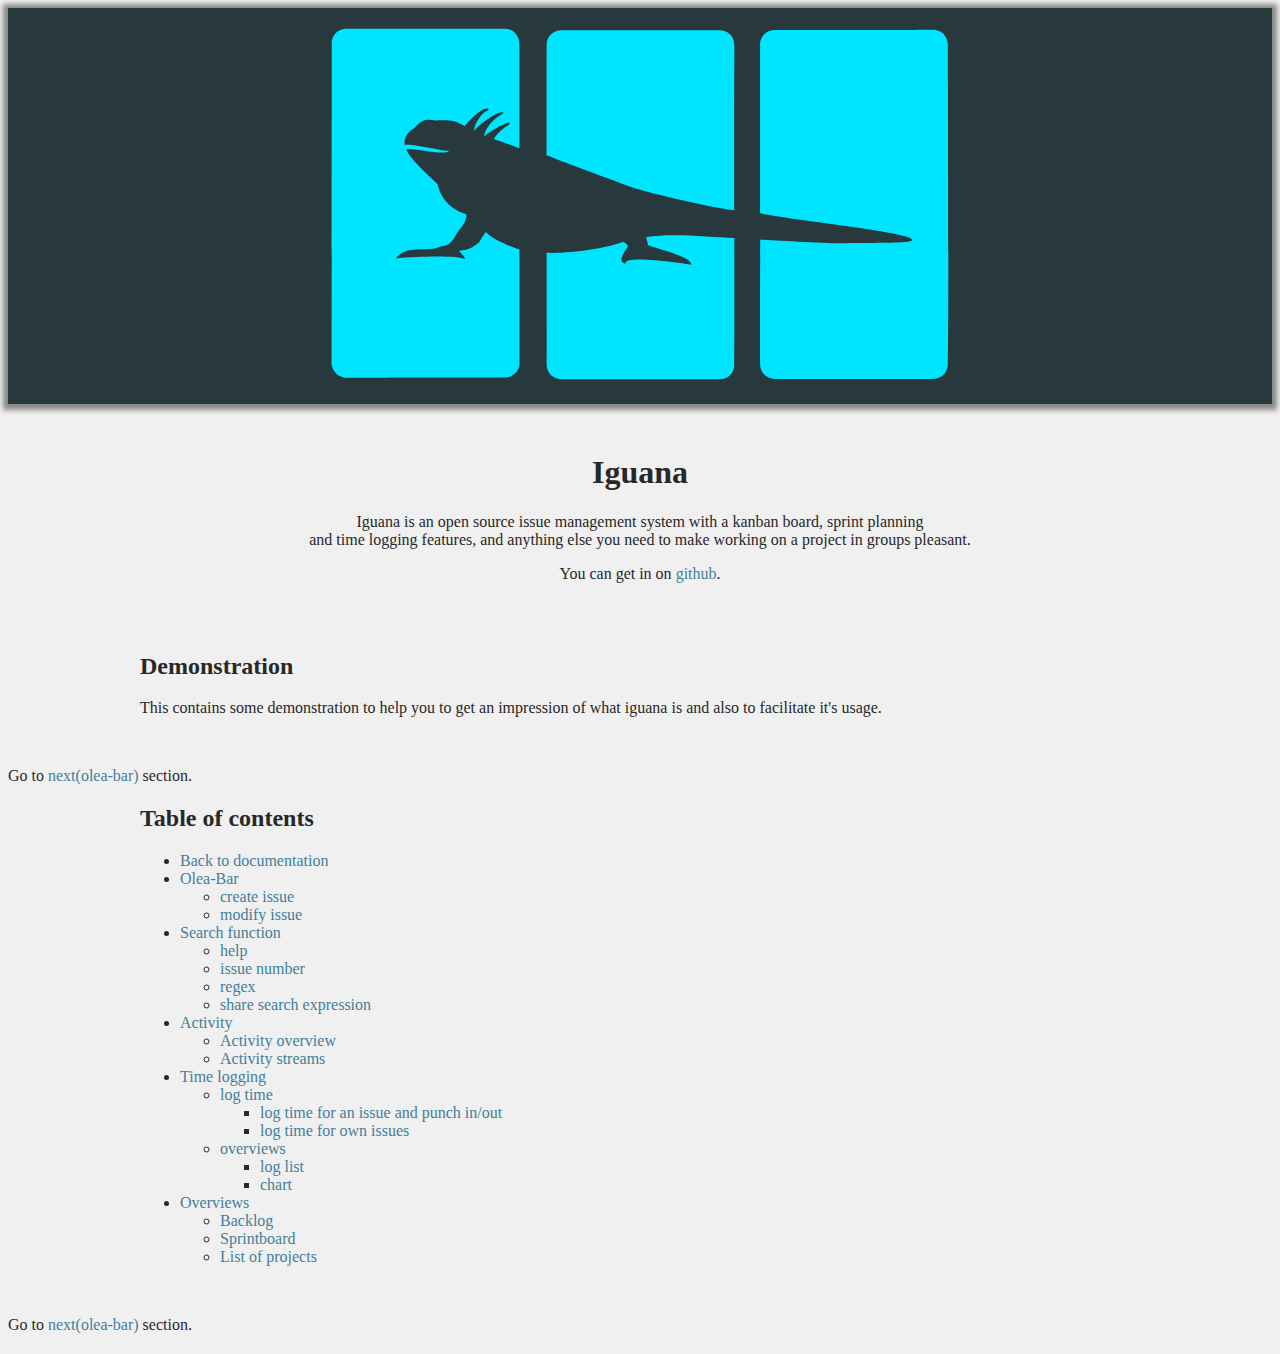
==== demonstration/index.html @ 5219178d "added previous and next section buttons for demonstration" ====
<!DOCTYPE html>
<html>
<head>
	<link rel="stylesheet" href="../style.css">
</head>
<body>


<header>
<div style="text-align:center" \>
<img src="../logo.svg" \>
</div>
</header>


<div style="text-align:center" \>
<h1>Iguana</h1>
<p>
Iguana is an open source issue management system with a kanban board, sprint planning <br \>
and time logging features, and anything else you need to make working on a project in groups pleasant.
</p>
<p>
You can get in on <a href="https://github.com/iguana-project/iguana">github</a>.
</p>
</div>







<section id="demonstration">
<div class="content">
<h2>Demonstration</h2>
This contains some demonstration to help you to get an impression of what iguana is and also to facilitate it's usage.
</div>



<div class="pre_nav">
	Go to <a href="olea-bar.html#navigation">next(olea-bar)</a> section.
</div>
<div class="content">
<div class="toc"><h2>Table of contents</h2></div>
<nav>
	<ul id="navigation">
		<li><a href="../index.html#navigation">Back to documentation</a></li>
		<li><a href="olea-bar.html#navigation">Olea-Bar</a></li>
		<ul>
			<li><a href="olea-bar.html#demo-olea_create">create issue</a></li>
			<li><a href="olea-bar.html#demo-olea_modify">modify issue</a></li>
		</ul>
		<li><a href="search_function.html#navigation">Search function</a></li>
		<ul>
			<li><a href="search_function.html#search_help">help</a></li>
			<li><a href="search_function.html#demo-search_issue_number">issue number</a></li>
			<li><a href="search_function.html#demo-search_regex">regex</a></li>
			<li><a href="search_function.html#demo-search_share_search_expressions">share search expression</a></li>
		</ul>
		<li><a href="activity.html#navigation">Activity</a></li>
		<ul>
			<li><a href="activity.html#demo-activity_overview">Activity overview</a></li>
			<li><a href="activity.html#demo-activity_streams">Activity streams</a></li>
		</ul>
		<li><a href="time_logging.html#navigation">Time logging</a></li>
		<ul>
			<li><a href="time_logging.html#demo-time_logging_log_time">log time</a></li>
			<ul>
				<li><a href="time_logging.html#demo-time_logging_issue_log_punch_in_out">log time for an issue and punch in/out</a></li>
				<li><a href="time_logging.html#demo-time_logging_for_anything">log time for own issues</a></li>
			</ul>
			<li><a href="time_logging.html#demo-time_logging_overview">overviews</a></li>
			<ul>
				<li><a href="time_logging.html#demo-time_logging_list">log list</a></li>
				<li><a href="time_logging.html#demo-chart">chart</a></li>
			</ul>
		</ul>
		<li><a href="overviews.html#navigation">Overviews</a></li>
		<ul>
			<li><a href="overviews.html#demo-overviews-backlog">Backlog</a></li>
			<li><a href="overviews.html#demo-overviews-sprintboard">Sprintboard</a></li>
			<li><a href="overviews.html#demo-overviews-project_list">List of projects</a></li>
		</ul>
	</ul>
</nav>
</div>
</section>
</body>
</html>

<div class="pre_nav">
	Go to <a href="olea-bar.html#navigation">next(olea-bar)</a> section.
</div>
---- style.css ----
body {
	background-color: rgb(240, 240, 240);
	color: rgb(40, 40, 40);
}
header{
	background-color: #28393e;
	border-color: #141c1f;
	box-shadow: 0px 1px 5px 5px #888888;
	padding-bottom: 20px;
	padding-top: 20px;
	margin-bottom:50px;
}


a:link, a:visited {
	color: #447e9b;
	text-decoration: none;
}


div.content{
	width: 80%;
	max-width: 1000px;
	margin: auto;
	text-align:left;
}
/* this shall be used for previous and next section navigation tags in front of the table of content */
div.pre_nav{
	margin-top: 50px;
	margin-bottom: 20px;
}
h2{
	margin-top: 70px;
}
/* overwrite the margin-top to have a better margin with the pre_nav-div-tag */
.toc h2{
	margin-top: 0px;
}


img.picture {
	width: 75%;
	min-width: 1200px;
	display: block;
	margin: 0 auto;
	margin-top: 20px;
	margin-bottom: 50px;
}

img.picture_small {
	width: 50%;
	min-width: 1000px;
	display: block;
	margin: 0 auto;
	margin-top: 20px;
	margin-bottom: 50px;
}
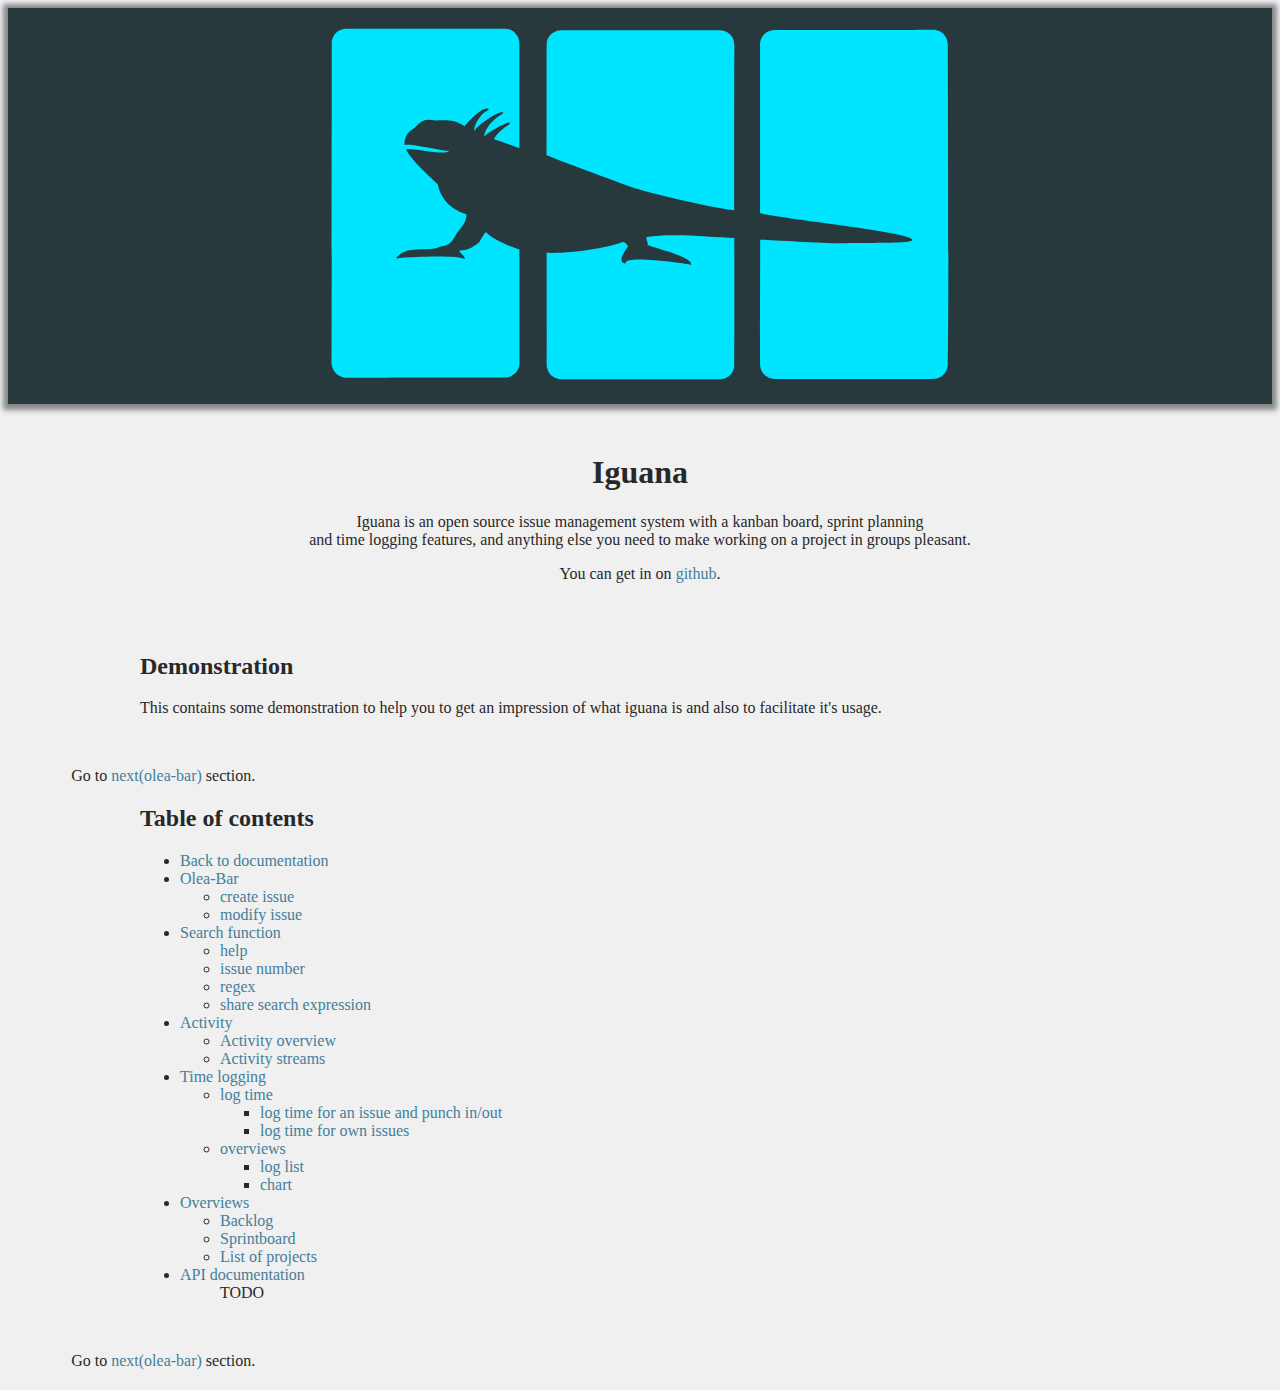
==== commit ecb550e7: "TODOs for api-documentation" ====
--- a/demonstration/index.html
+++ b/demonstration/index.html
@@ -82,6 +82,10 @@
 			<li><a href="overviews.html#demo-overviews-sprintboard">Sprintboard</a></li>
 			<li><a href="overviews.html#demo-overviews-project_list">List of projects</a></li>
 		</ul>
+		<li><a href="api_documentation.html#navigation">API documentation</a></li>
+		<ul>
+			TODO
+		</ul>
 	</ul>
 </nav>
 </div>
--- a/style.css
+++ b/style.css
@@ -26,6 +26,10 @@
 }
 /* this shall be used for previous and next section navigation tags in front of the table of content */
 div.pre_nav{
+	margin: auto;
+	text-align:left;
+	max-width: 1200px;
+	width: 90%;
 	margin-top: 50px;
 	margin-bottom: 20px;
 }
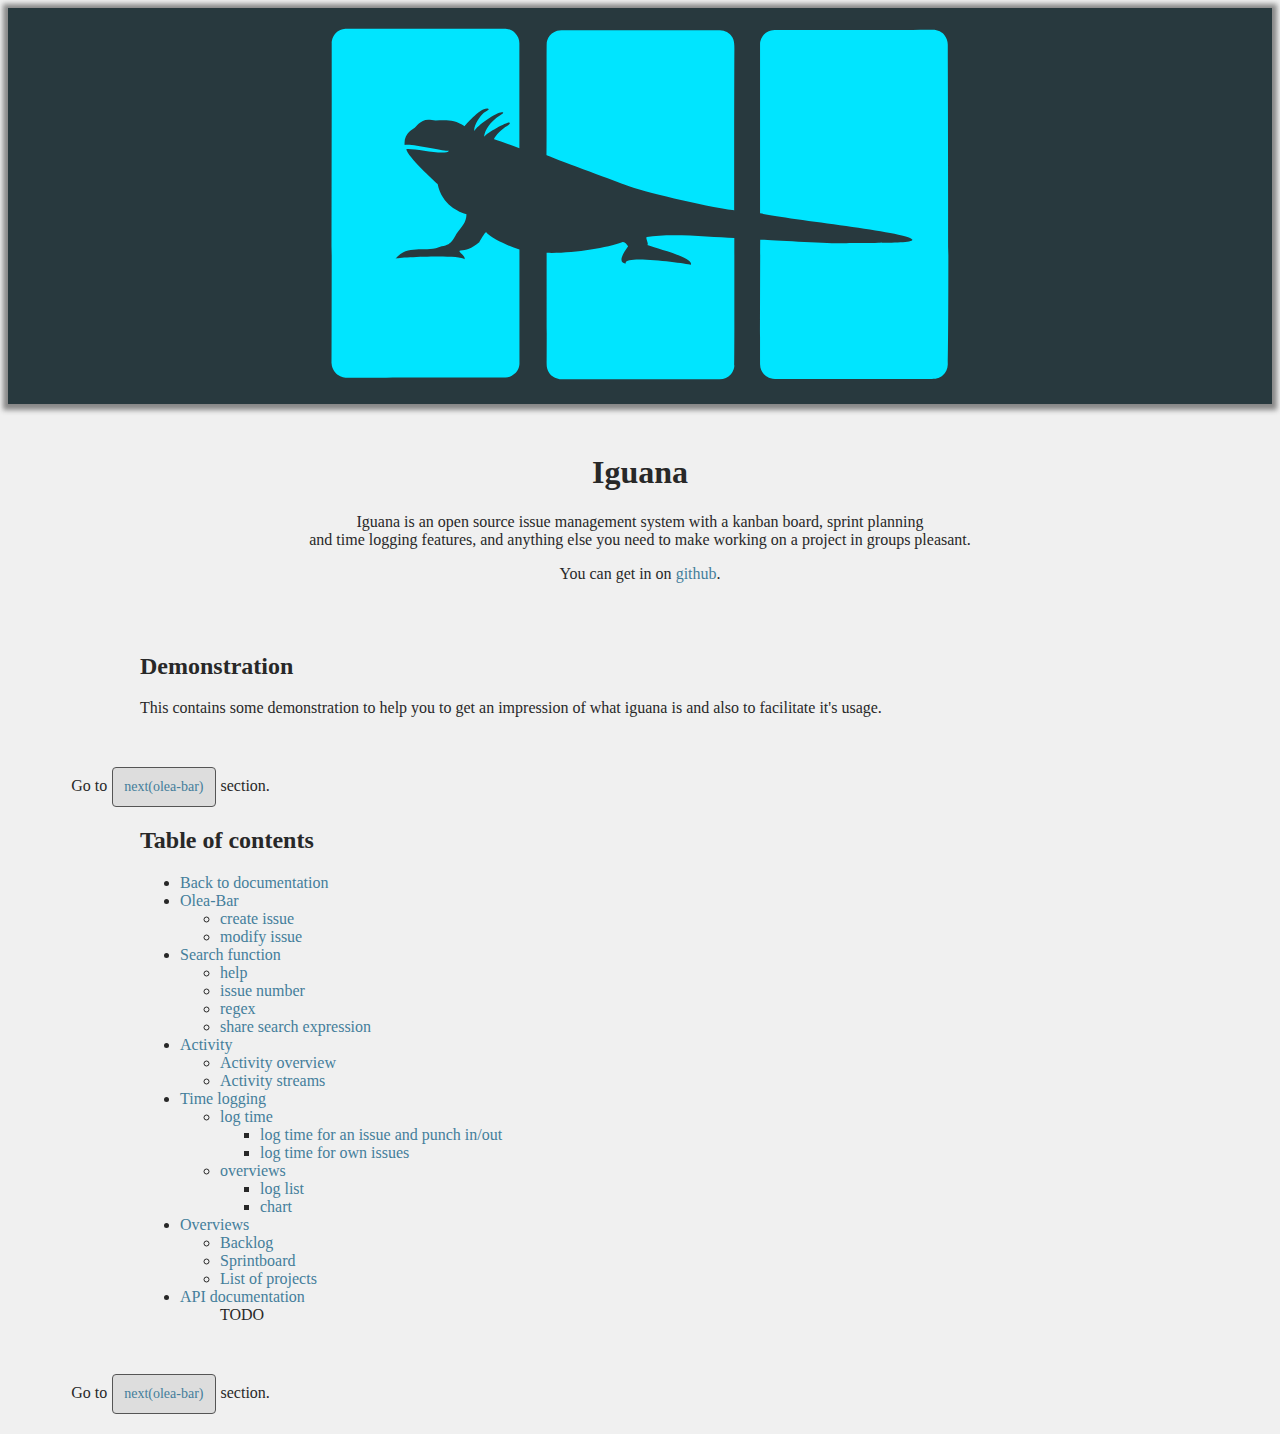
==== commit 374569ee: "usage of buttons for demonstration-navigation to prev and next section for better emphasis" ====
--- a/demonstration/index.html
+++ b/demonstration/index.html
@@ -39,7 +39,7 @@
 
 
 <div class="pre_nav">
-	Go to <a href="olea-bar.html#navigation">next(olea-bar)</a> section.
+	Go to <a class="button" href="olea-bar.html#navigation">next(olea-bar)</a> section.
 </div>
 <div class="content">
 <div class="toc"><h2>Table of contents</h2></div>
@@ -94,5 +94,5 @@
 </html>
 
 <div class="pre_nav">
-	Go to <a href="olea-bar.html#navigation">next(olea-bar)</a> section.
+	Go to <a class="button" href="olea-bar.html#navigation">next(olea-bar)</a> section.
 </div>
--- a/style.css
+++ b/style.css
@@ -1,3 +1,5 @@
+/* NOTE: a cleaner way than this header-duplication would be the usage of html-includes, but they don't work across many browser yet. :/ */
+
 body {
 	background-color: rgb(240, 240, 240);
 	color: rgb(40, 40, 40);
@@ -23,6 +25,14 @@
 	max-width: 1000px;
 	margin: auto;
 	text-align:left;
+}
+/* please note: a better design would be the usage of scss and mixins - but copy n paste was the quicker and uglier fix */
+div.content_indent{
+	width: 80%;
+	max-width: 1000px;
+	margin: auto;
+	text-align:left;
+	text-indent:20px;
 }
 /* this shall be used for previous and next section navigation tags in front of the table of content */
 div.pre_nav{
@@ -59,3 +69,16 @@
 	margin-top: 20px;
 	margin-bottom: 50px;
 }
+
+
+a.button {
+	display: inline-block;
+	background-color: #dddddd;
+	border: 1.5px solid #555555;
+	border-radius: 4px;
+	text-align: center;
+	font-size: 14px;
+	padding: 11px 11px;
+	margin-left: 1px;
+	margin-right: 1px;
+}
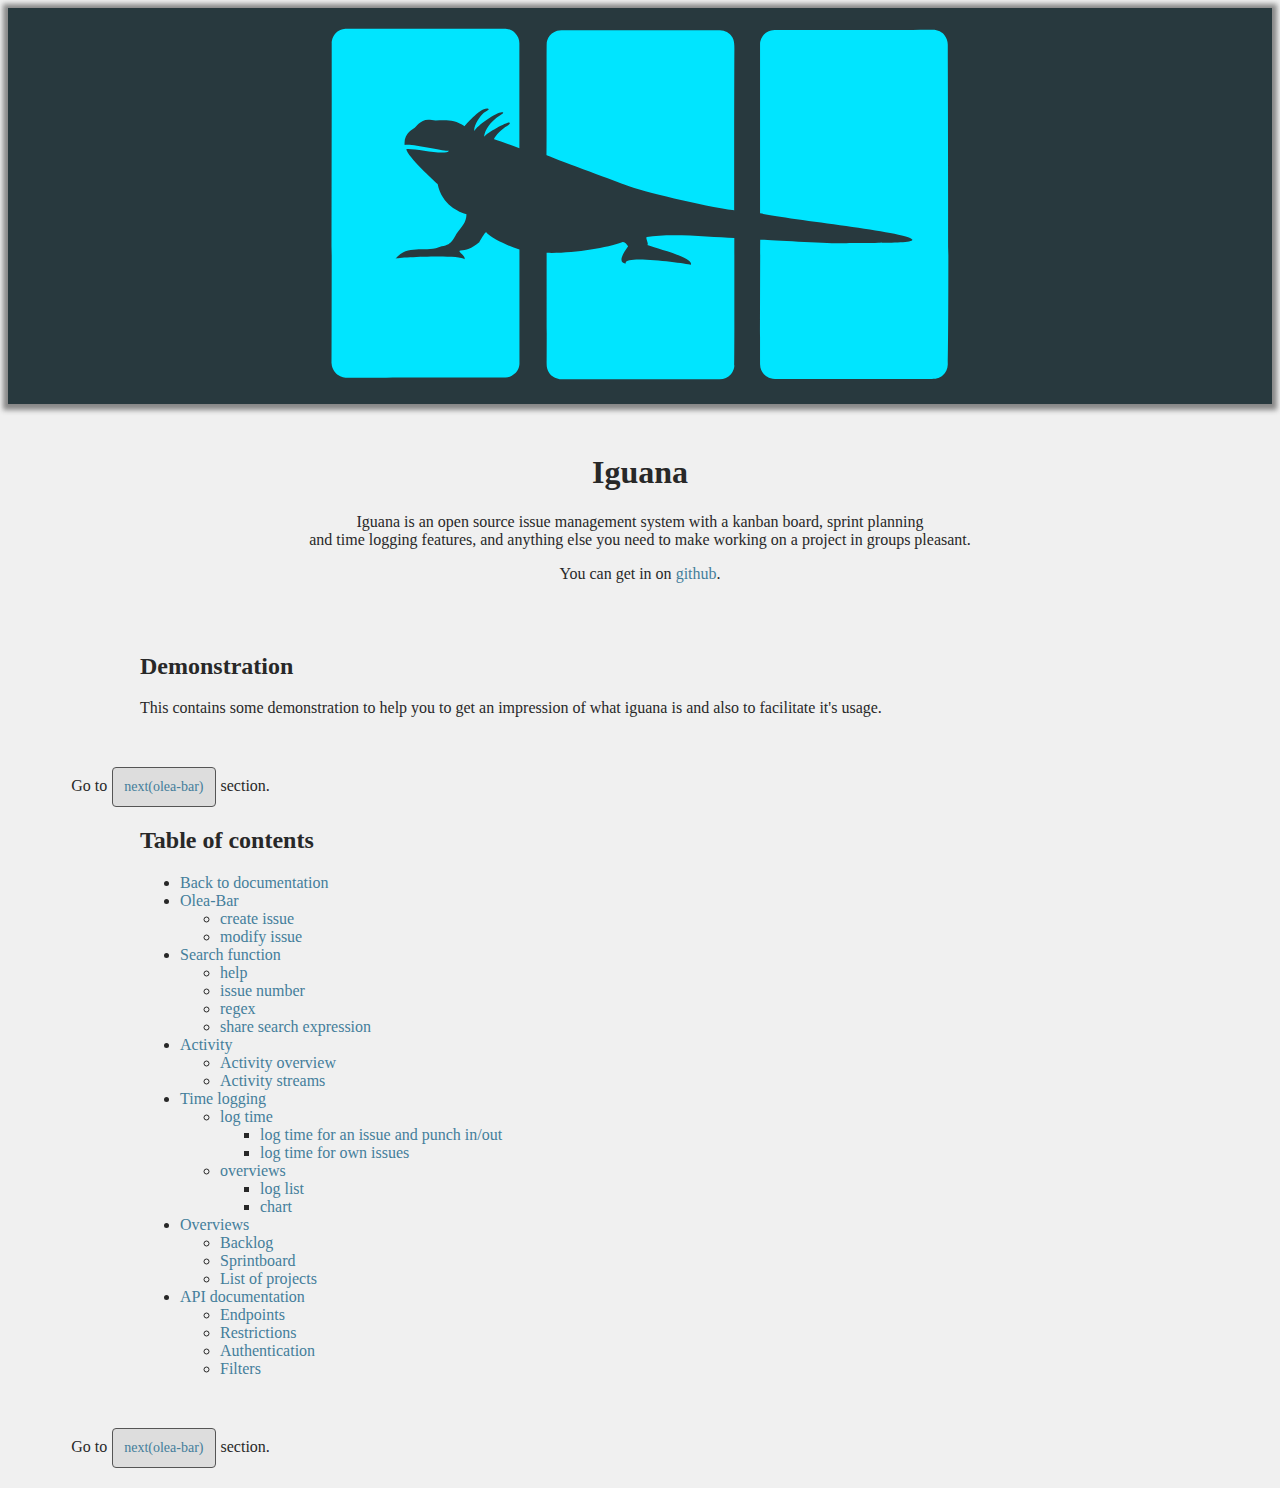
==== commit ded56c45: "completed TOC on demonstration index.html for api-documentation" ====
--- a/demonstration/index.html
+++ b/demonstration/index.html
@@ -84,7 +84,10 @@
 		</ul>
 		<li><a href="api_documentation.html#navigation">API documentation</a></li>
 		<ul>
-			TODO
+			<li><a href="api_documentation.html#api_endpoints">Endpoints</a></li>
+			<li><a href="api_documentation.html#api_restrictions">Restrictions</a></li>
+			<li><a href="api_documentation.html#api_authentication">Authentication</a></li>
+			<li><a href="api_documentation.html#api_filters">Filters</a></li>
 		</ul>
 	</ul>
 </nav>
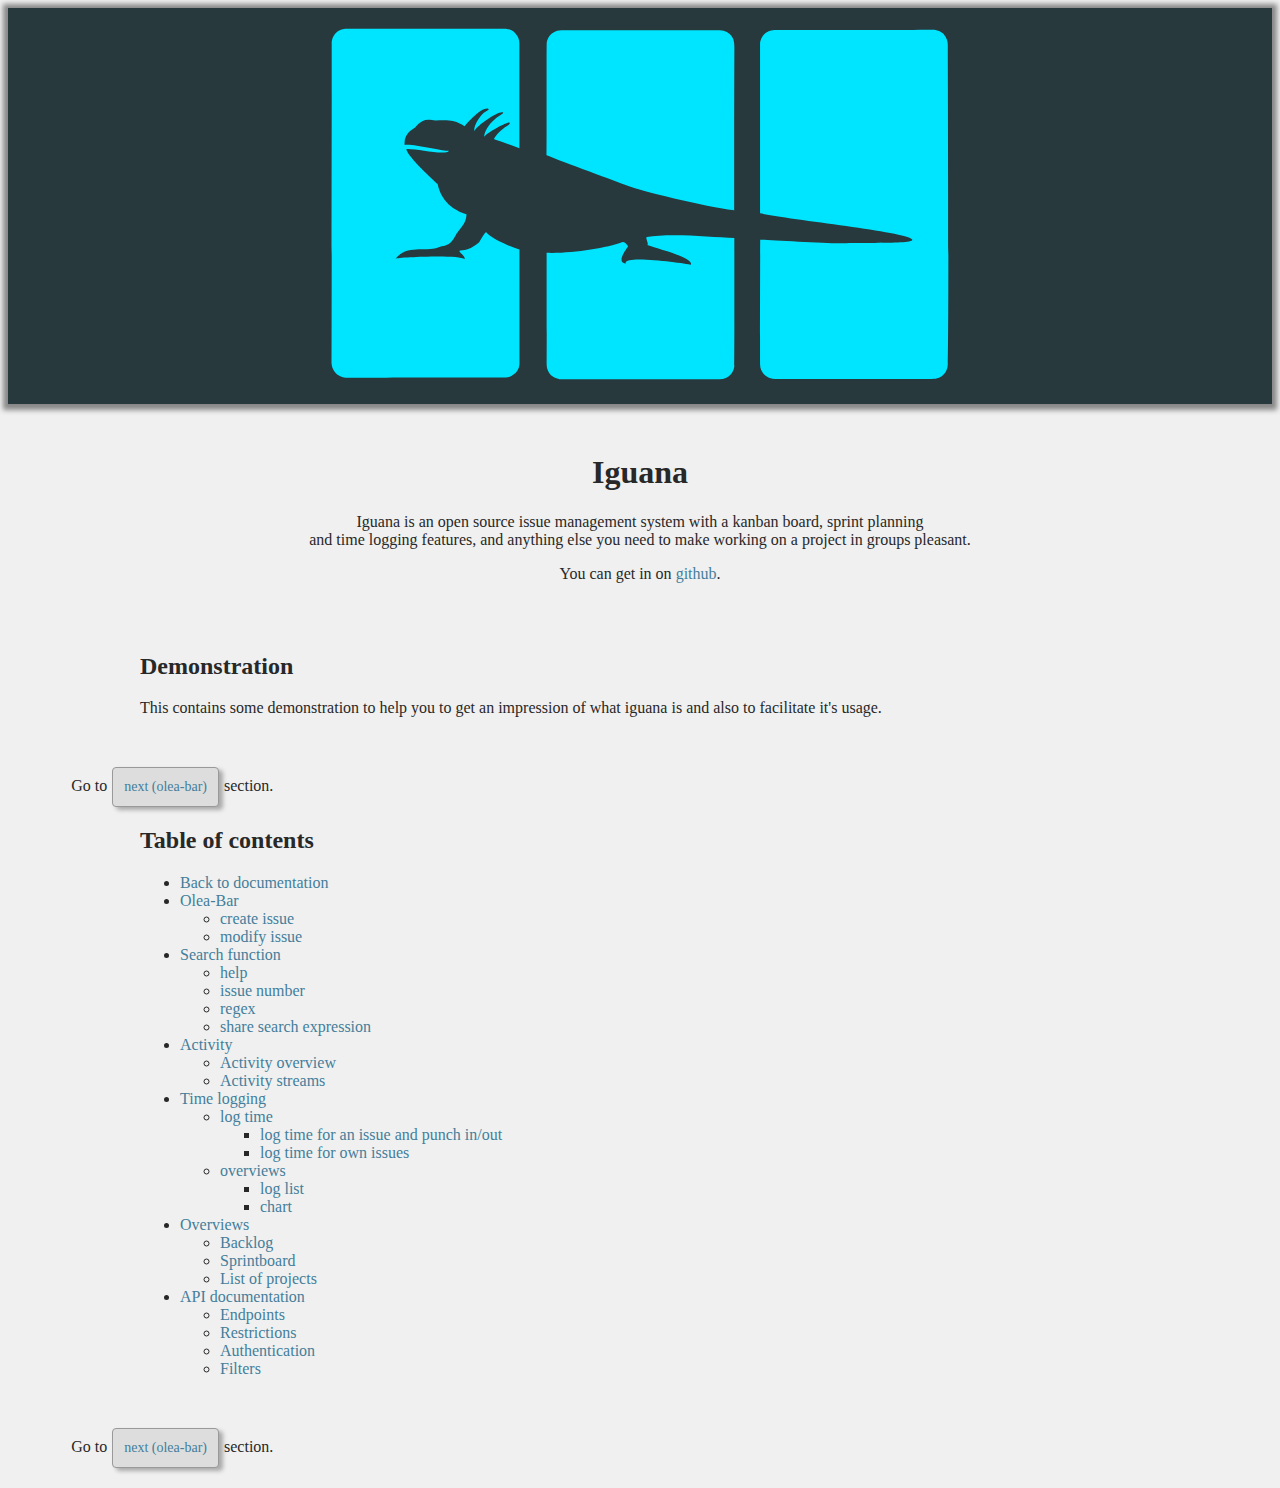
==== commit 5a1c6d84: "added spaces after "next" and "previous" in the buttons of the demonstration section" ====
--- a/demonstration/index.html
+++ b/demonstration/index.html
@@ -39,7 +39,7 @@
 
 
 <div class="pre_nav">
-	Go to <a class="button" href="olea-bar.html#navigation">next(olea-bar)</a> section.
+	Go to <a class="button" href="olea-bar.html#navigation">next (olea-bar)</a> section.
 </div>
 <div class="content">
 <div class="toc"><h2>Table of contents</h2></div>
@@ -97,5 +97,5 @@
 </html>
 
 <div class="pre_nav">
-	Go to <a class="button" href="olea-bar.html#navigation">next(olea-bar)</a> section.
+	Go to <a class="button" href="olea-bar.html#navigation">next (olea-bar)</a> section.
 </div>
--- a/style.css
+++ b/style.css
@@ -74,11 +74,12 @@
 a.button {
 	display: inline-block;
 	background-color: #dddddd;
-	border: 1.5px solid #555555;
+	border: 1.5px solid #999999;
 	border-radius: 4px;
 	text-align: center;
 	font-size: 14px;
 	padding: 11px 11px;
 	margin-left: 1px;
 	margin-right: 1px;
+	box-shadow: 4px 3px 4px #aaaaaa;
 }
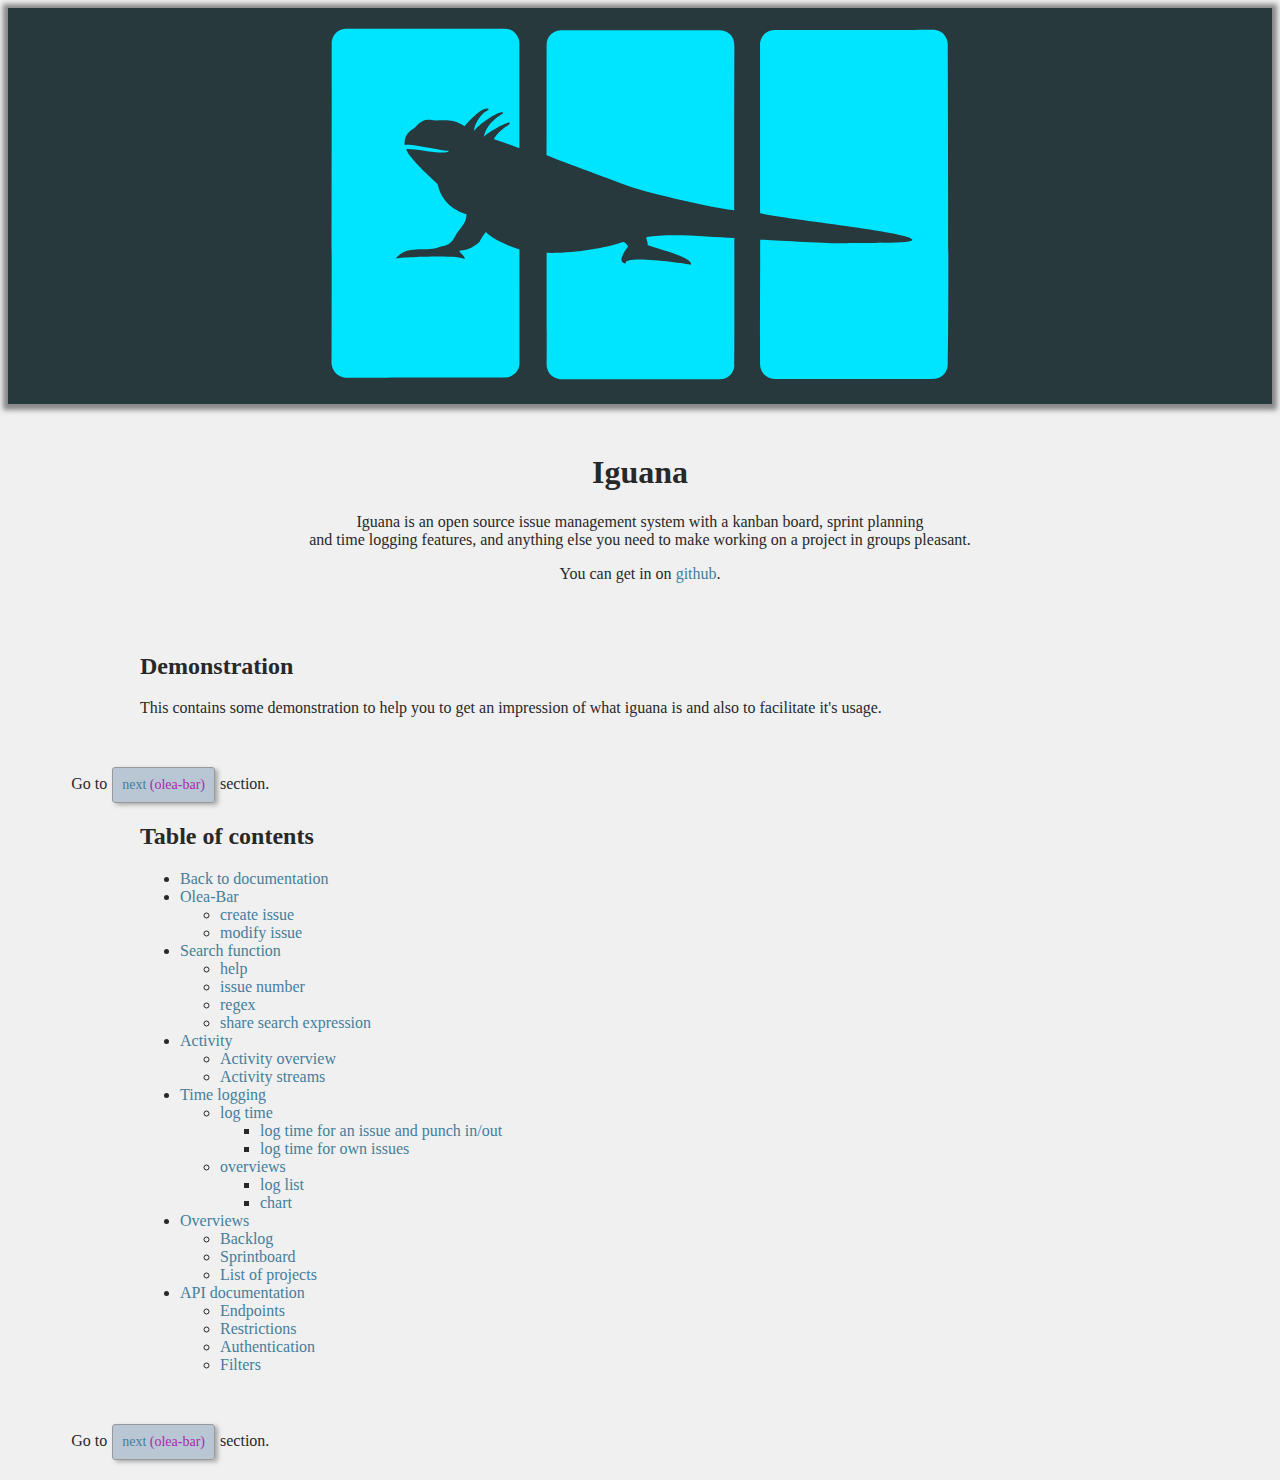
==== commit 9ef86e68: "changed the style of the "next"/"previous" buttons and emphasized the section names more" ====
--- a/demonstration/index.html
+++ b/demonstration/index.html
@@ -39,7 +39,7 @@
 
 
 <div class="pre_nav">
-	Go to <a class="button" href="olea-bar.html#navigation">next (olea-bar)</a> section.
+	Go to <a class="button" href="olea-bar.html#navigation">next <span>(olea-bar)</span></a> section.
 </div>
 <div class="content">
 <div class="toc"><h2>Table of contents</h2></div>
@@ -97,5 +97,5 @@
 </html>
 
 <div class="pre_nav">
-	Go to <a class="button" href="olea-bar.html#navigation">next (olea-bar)</a> section.
+	Go to <a class="button" href="olea-bar.html#navigation">next <span>(olea-bar)</span></a> section.
 </div>
--- a/style.css
+++ b/style.css
@@ -73,13 +73,17 @@
 
 a.button {
 	display: inline-block;
-	background-color: #dddddd;
+	#background-color: #dddddd;
+	background-color: #95aac099;
 	border: 1.5px solid #999999;
-	border-radius: 4px;
+	border-radius: 3px;
 	text-align: center;
 	font-size: 14px;
-	padding: 11px 11px;
+	padding: 9px 9px;
 	margin-left: 1px;
 	margin-right: 1px;
-	box-shadow: 4px 3px 4px #aaaaaa;
+	box-shadow: 3px 2px 4px #aaaaaa;
 }
+a > span {
+	color: #aa2aad;
+}
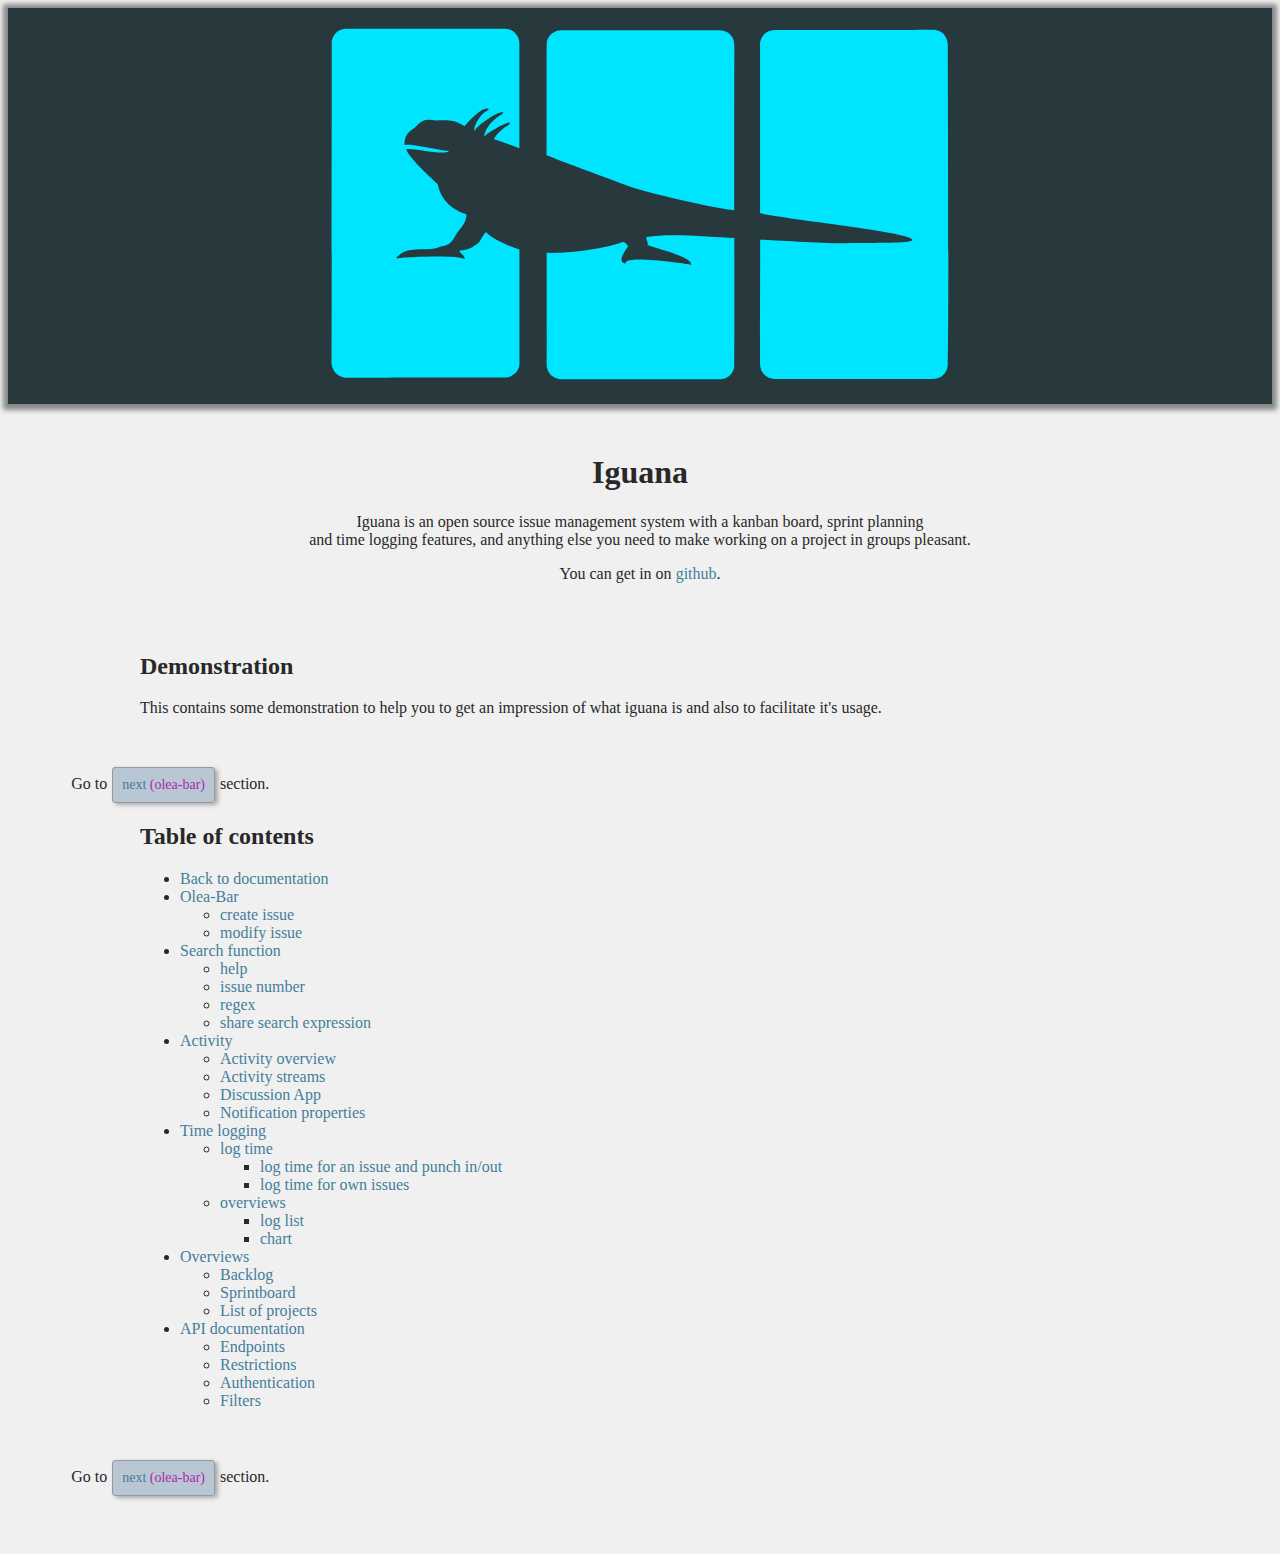
==== commit f51a9186: "added TODOs for additional features" ====
--- a/demonstration/index.html
+++ b/demonstration/index.html
@@ -62,6 +62,8 @@
 		<ul>
 			<li><a href="activity.html#demo-activity_overview">Activity overview</a></li>
 			<li><a href="activity.html#demo-activity_streams">Activity streams</a></li>
+			<li><a href="activity.html#demo-discussion_app">Discussion App</a></li>
+			<li><a href="activity.html#notification_properties">Notification properties</a></li>
 		</ul>
 		<li><a href="time_logging.html#navigation">Time logging</a></li>
 		<ul>
--- a/style.css
+++ b/style.css
@@ -3,6 +3,7 @@
 body {
 	background-color: rgb(240, 240, 240);
 	color: rgb(40, 40, 40);
+	padding-bottom: 30px;
 }
 header{
 	background-color: #28393e;
